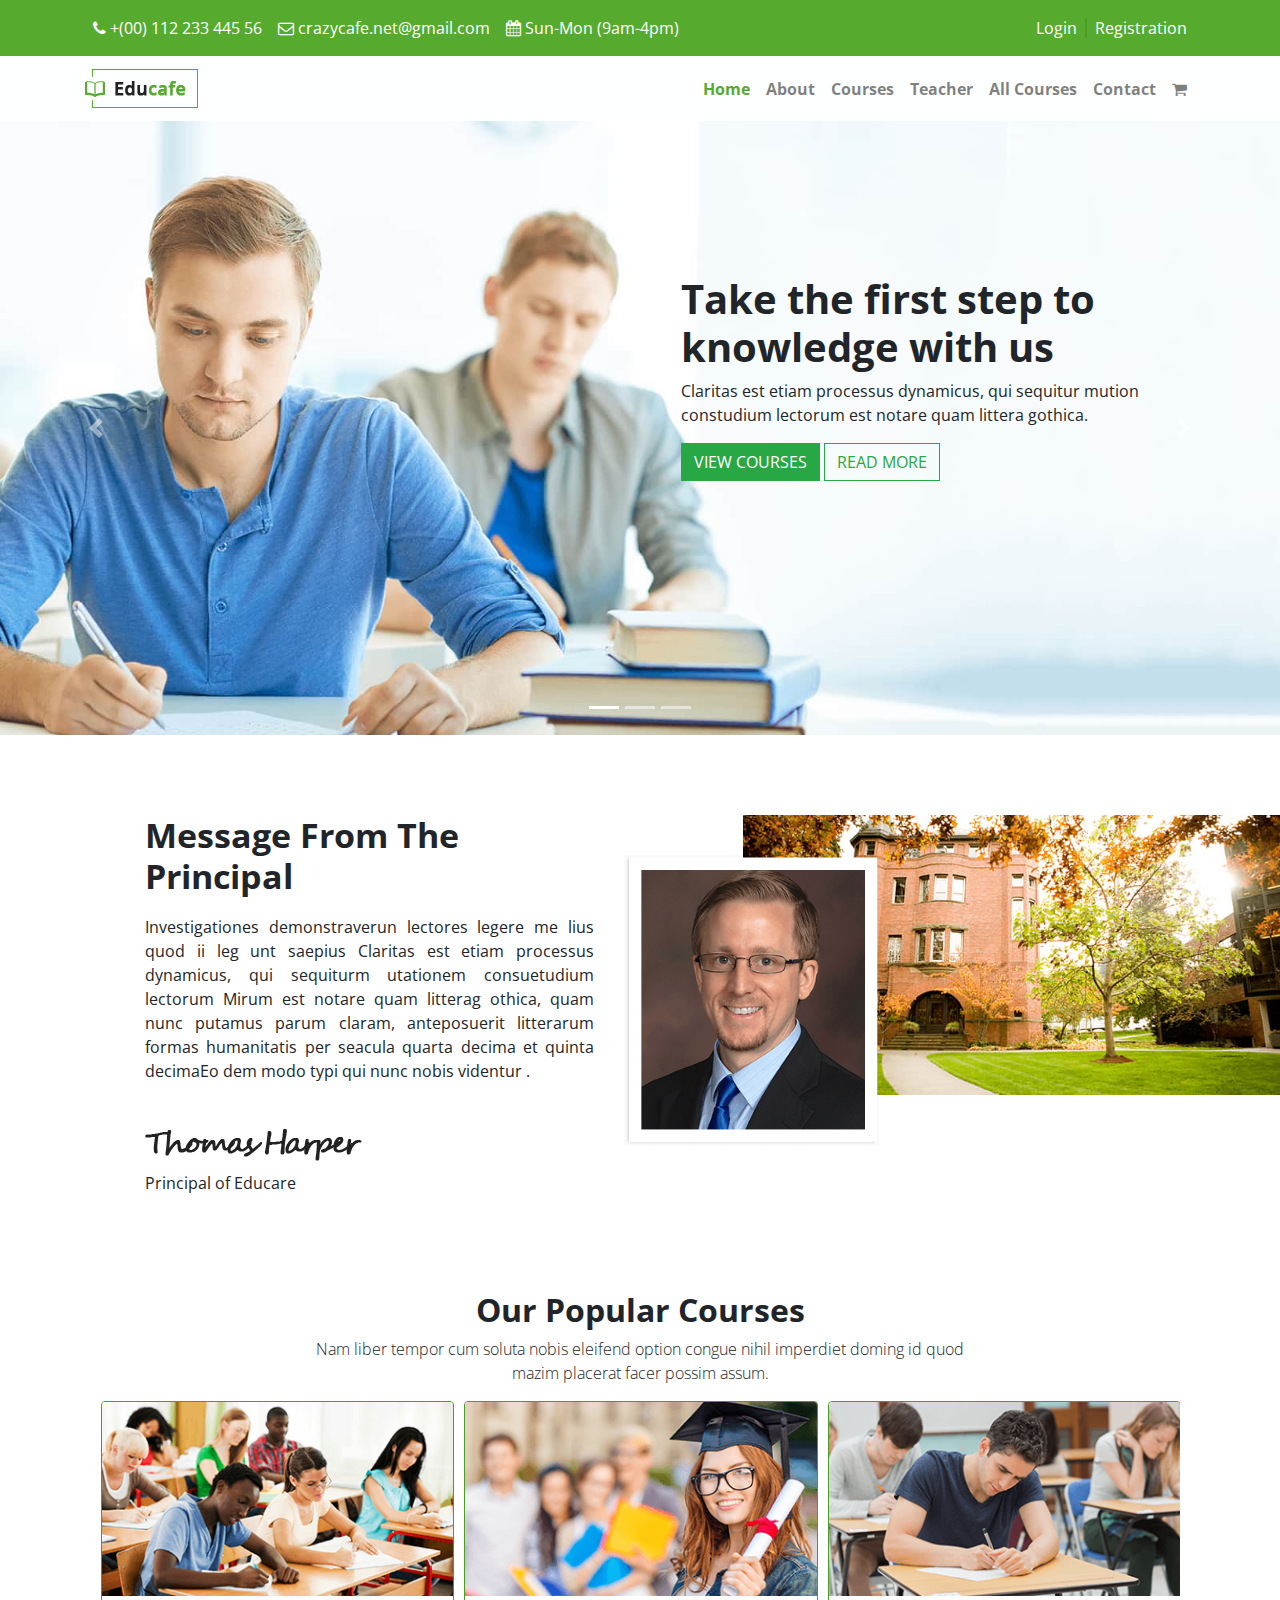
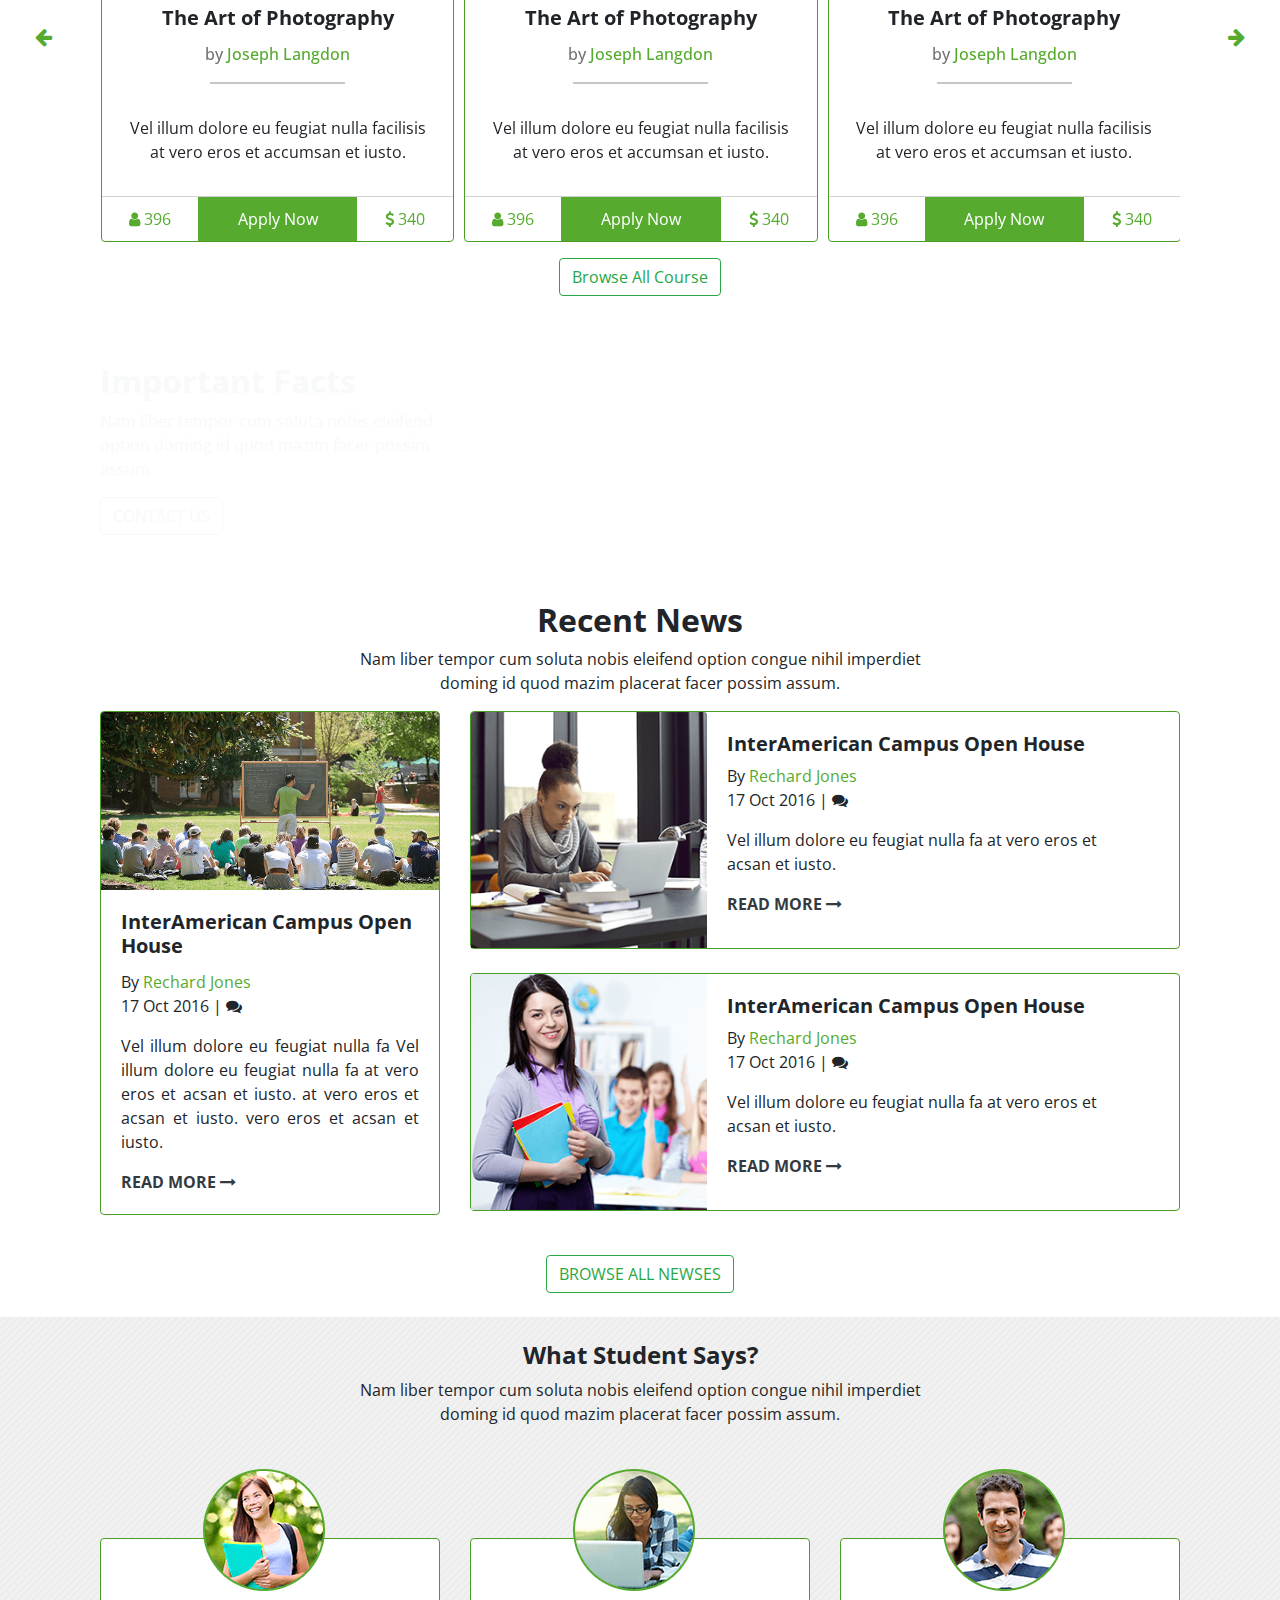
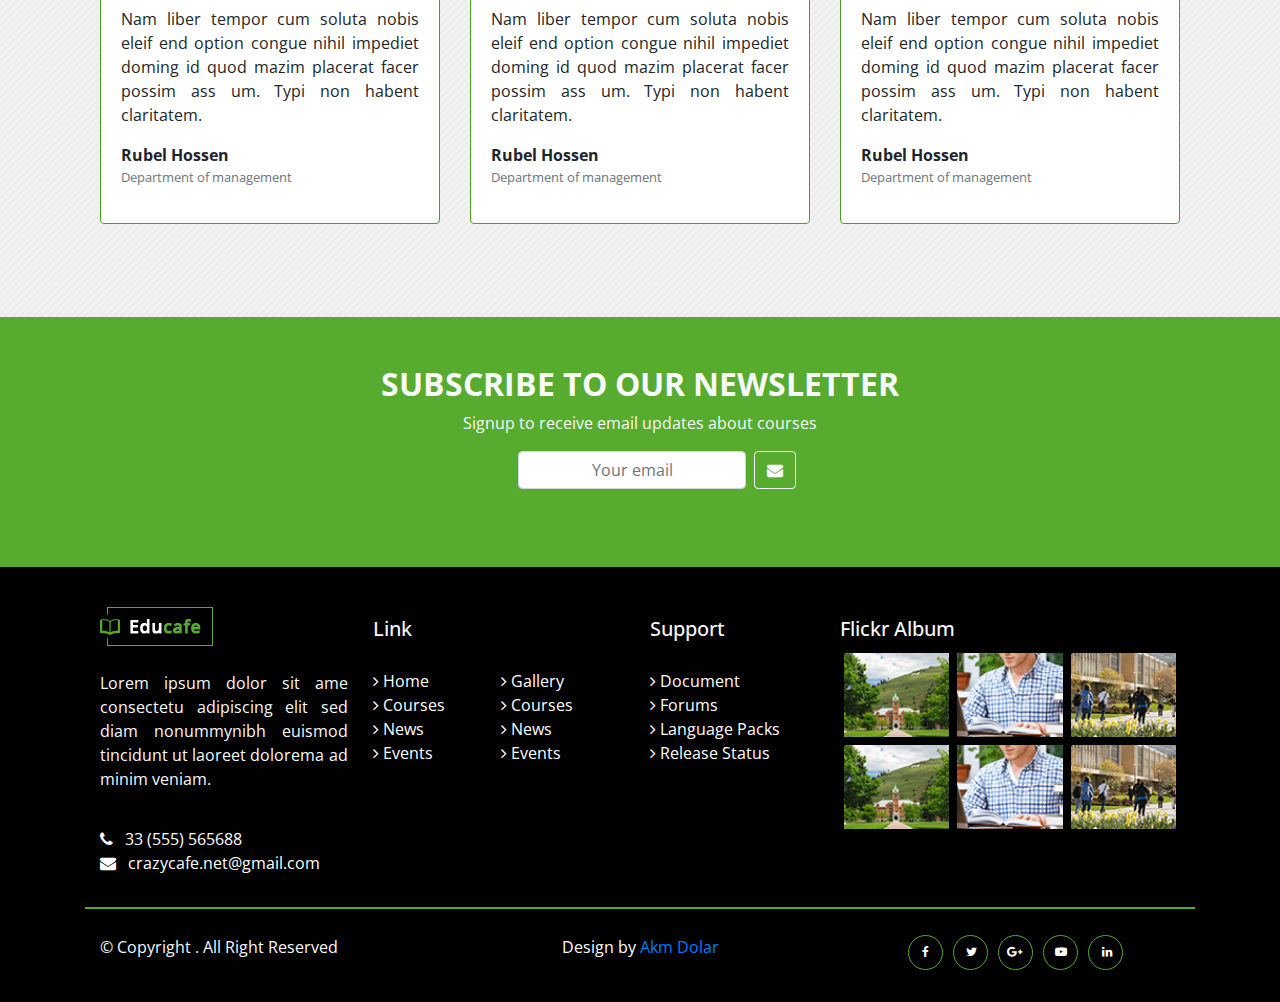
==== index.html @ a9aa327c "Educafe v1.0" ====
<!DOCTYPE html>
<html lang="en">

<head>
    <meta charset="UTF-8">
    <meta name="viewport" content="width=device-width, initial-scale=1.0">
    <meta http-equiv="X-UA-Compatible" content="ie=edge">
    <title>Educafe | Online Education</title>
    <link rel="stylesheet" href="assets/font/css/font-awesome.min.css">
    <link href="https://fonts.googleapis.com/css2?family=Open+Sans:wght@400;600;700&display=swap" rel="stylesheet">
    <link rel="shortcut icon" type="image/x-icon" href="favicon.ico">
    <link r9*el="stylesheet" href="assets/css/owl.theme.default.min.css">
    <link rel="stylesheet" href="assets/css/owl.carousel.min.css">
    <link rel="stylesheet" href="assets/css/bootstrap.min.css">
    <link rel="shortcut icon" type="image/x-icon" href="assets/img/logo.png">
    <link rel="stylesheet" href="assets/css/style.css">
</head>

<body>


    <!-- TOPBAR START FROM HERE -->
    <section class="top_bar">
        <nav class="navbar navbar-expand-lg navbar-light">
            <div class="container">
                <div class="collapse navbar-collapse" id="navbarText">
                    <ul class="navbar-nav mr-auto">
                        <li class="nav-item">
                            <a class="nav-link" href="#"><i class="fa fa-phone" aria-hidden="true"></i> +(00) 112 233 445 56</a>
                        </li>
                        <li class="nav-item">
                            <a class="nav-link" href="#"><i class="fa fa-envelope-o" aria-hidden="true"></i> crazycafe.net@gmail.com</a>
                        </li>
                        <li class="nav-item">
                            <a class="nav-link" href="#"><i class="fa fa-calendar" aria-hidden="true"></i> Sun-Mon (9am-4pm)</a>
                        </li>
                    </ul>
                    <div class="top_span">
                        <ul class="navbar-nav mr-auto">
                            <li class="nav-item">
                                <a class="nav-link" href="#">Login</a>
                            </li>
                            <span></span>
                            <li class="nav-item">
                                <a class="nav-link" href="#">Registration</a>
                            </li>
                        </ul>
                    </div>
                </div>
            </div>
        </nav>
    </section>


    <!-- NAVBAR START FROM HERE -->
    <section class="educafe_navbar sticky">
        <nav class="navbar navbar-expand-lg navbar-light">
            <div class="container">
                <a class="navbar-brand" href="index.html"><img src="assets/img/logo.png" alt="Educafe"></a>
                <button class="navbar-toggler" type="button" data-toggle="collapse" data-target="#navbarSupportedContent" aria-controls="navbarSupportedContent" aria-expanded="false" aria-label="Toggle navigation">
                    <span class="navbar-toggler-icon"></span>
                </button>

                <div class="collapse navbar-collapse font-weight-bold" id="navbarSupportedContent">
                    <ul class="navbar-nav ml-auto">
                        <li class="nav-item active custom_active">
                            <a class="nav-link custom_link" href="index.html">Home</a>
                        </li>
                        <li class="nav-item">
                            <a class="nav-link custom_link" href="about.html">About</a>
                        </li>
                        <li class="nav-item">
                            <a class="nav-link custom_link" href="course.html">Courses</a>
                        </li>
                        <li class="nav-item">
                            <a class="nav-link custom_link" href="teacher.html">Teacher</a>
                        </li>
                        <li class="nav-item">
                            <a class="nav-link custom_link" href="all-course.html">All Courses</a>
                        </li>
                        <li class="nav-item">
                            <a class="nav-link custom_link" href="contact.html">Contact</a>
                        </li>
                        <li class="nav-item">
                            <a class="nav-link custom_link" href="#"><i class="fa fa-shopping-cart" aria-hidden="true"></i></a>
                        </li>
                    </ul>
                </div>
            </div>
        </nav>
    </section>


    <!-- CAROUSEL START FROM HERE -->

    <section class="custom_slider">
        <div id="carouselExampleIndicators" class="carousel slide" data-ride="carousel">
            <ol class="carousel-indicators">
                <li data-target="#carouselExampleIndicators" data-slide-to="0" class="active"></li>
                <li data-target="#carouselExampleIndicators" data-slide-to="1"></li>
                <li data-target="#carouselExampleIndicators" data-slide-to="2"></li>
            </ol>
            <div class="carousel-inner">
                <div class="carousel-item first_carousel active">
                    <img class="d-block w-100" src="assets/img/slider/slider1.jpg" alt="First slide">
                    <div class="slider_content">
                        <h1>Take the first step to <br>
                            <span class="custom_center_text">knowledge</span> with us
                        </h1>
                        <p>Claritas est etiam processus dynamicus, qui sequitur mution <br>
                            constudium lectorum est notare quam littera gothica.</p>
                        <div class="button_grup">
                            <button class="btn btn-success">VIEW COURSES</button>
                            <button class="btn btn-outline-success">READ MORE</button>
                        </div>
                    </div>
                </div>
                <div class="carousel-item second_carousel">
                    <img class="d-block w-100" src="assets/img/slider/slider1.jpg" alt="Second slide">
                    <div class="slider_content">
                        <h1>Take the first step to <br>
                            <span class="custom_center_text">knowledge</span> with us
                        </h1>
                        <p>Claritas est etiam processus dynamicus, qui sequitur mution <br>
                            constudium lectorum est notare quam littera gothica.</p>
                        <div class="button_grup">
                            <button class="btn btn-success">VIEW COURSES</button>
                            <button class="btn btn-outline-success">READ MORE</button>
                        </div>
                    </div>
                </div>
                <div class="carousel-item third_carousel">
                    <img class="d-block w-100" src="assets/img/slider/slider1.jpg" alt="Third slide">
                    <div class="slider_content">
                        <h1>Take the first step to <br>
                            <span class="custom_center_text">knowledge</span> with us
                        </h1>
                        <p>Claritas est etiam processus dynamicus, qui sequitur mution <br>
                            constudium lectorum est notare quam littera gothica.</p>
                        <div class="button_grup">
                            <button class="btn btn-success">VIEW COURSES</button>
                            <button class="btn btn-outline-success">READ MORE</button>
                        </div>
                    </div>
                </div>
            </div>
            <a class="carousel-control-prev" href="#carouselExampleIndicators" role="button" data-slide="prev">
                <span class="carousel-control-prev-icon" aria-hidden="true"></span>
                <span class="sr-only">Previous</span>
            </a>
            <a class="carousel-control-next" href="#carouselExampleIndicators" role="button" data-slide="next">
                <span class="carousel-control-next-icon" aria-hidden="true"></span>
                <span class="sr-only">Next</span>
            </a>
        </div>
    </section>



    <!-- PRINCIPAL MESSAGE START FROM HERE -->
    <section class="educafe_about">
        <div class="row">
            <div class="col-xs-12 col-sm-12 col-md-5 col-lg-5 about_text">
                <h2>Message From The Principal</h2>
                <p class="text-justify">Investigationes demonstraverun lectores legere me lius quod ii leg
                    unt saepius Claritas est etiam processus dynamicus, qui sequiturm
                    utationem consuetudium lectorum Mirum est notare quam litterag
                    othica, quam nunc putamus parum claram, anteposuerit litterarum
                    formas humanitatis per seacula quarta decima et quinta decimaEo
                    dem modo typi qui nunc nobis videntur .</p>
                <img src="assets/img/signature.png" class="custom_p_image" alt="!">
                <p class="custom_p_text">Principal of Educare</p>
            </div>
            <div class="col-xs-12 col-sm-12 col-md-7 col-lg-7">
                <div class="position-relative">
                    <img src="assets/img/principle.png" id="p_image" class="img-fluid" alt="!">
                </div>
                <div class="position-absolute">
                    <img src="assets/img/acadimy.png" class="img-fluid" alt="!">
                </div>
            </div>
        </div>
    </section>



    <!-- COURSES START FROM HERE -->
    <section class="educafe_courses">
        <div class="container">
            <div class="row">
                <div class="col-12">
                    <div class="course_content text-center">
                        <h2>Our Popular Courses</h2>
                        <p class="text-lead custom_text_course"> Nam liber tempor cum soluta nobis eleifend option congue nihil imperdiet doming id quod <br> mazim placerat facer possim assum.</p>
                    </div>
                    <div class="course_slider">
                        <div class="owl-carousel owl-theme">
                            <div class="item">
                                <div class="card">
                                    <img class="card-img-top" src="assets/img/course/course1.png" alt="Course Type One">
                                    <div class="custom_body">
                                        <h5 class="card-title text-center">The Art of Photography</h5>
                                        <p class="card-text writter text-center">by <span>Joseph Langdon</span></p>
                                        <p class="border_btrn"></p>
                                        <p class="course_abt text-center pt-3 pb-3 p-2">
                                            Vel illum dolore eu feugiat nulla facilisis <br>
                                            at vero eros et accumsan et iusto.
                                        </p>
                                        <ul class="d-flex custum_list">
                                            <li class="text-center"><a href=""><i class="fa fa-user" aria-hidden="true"></i> 396</a></li>
                                            <li class="text-center"><a href="" class="mid_class">Apply Now</a></li>
                                            <li class="text-center custom_340"><a href=""><i class="fa fa-usd" aria-hidden="true"></i> 340</a></li>
                                        </ul>
                                    </div>
                                </div>

                            </div>
                            <div class="item">
                                <div class="card">
                                    <img class="card-img-top" src="assets/img/course/course2.png" alt="Course Type Two">
                                    <div class="custom_body">
                                        <h5 class="card-title text-center">The Art of Photography</h5>
                                        <p class="card-text writter text-center">by <span>Joseph Langdon</span></p>
                                        <p class="border_btrn"></p>
                                        <p class="course_abt text-center pt-3 pb-3 p-2">
                                            Vel illum dolore eu feugiat nulla facilisis <br>
                                            at vero eros et accumsan et iusto.
                                        </p>
                                        <ul class="d-flex custum_list">
                                            <li class="text-center"><a href=""><i class="fa fa-user" aria-hidden="true"></i> 396</a></li>
                                            <li class="text-center"><a href="" class="mid_class">Apply Now</a></li>
                                            <li class="text-center custom_340"><a href=""><i class="fa fa-usd" aria-hidden="true"></i> 340</a></li>
                                        </ul>
                                    </div>
                                </div>
                            </div>
                            <div class="item">
                                <div class="card">
                                    <img class="card-img-top" src="assets/img/course/course3.png" alt="Course Type Three">
                                    <div class="custom_body">
                                        <h5 class="card-title text-center">The Art of Photography</h5>
                                        <p class="card-text writter text-center">by <span>Joseph Langdon</span></p>
                                        <p class="border_btrn"></p>
                                        <p class="course_abt text-center pt-3 pb-3 p-2">
                                            Vel illum dolore eu feugiat nulla facilisis <br>
                                            at vero eros et accumsan et iusto.
                                        </p>
                                        <ul class="d-flex custum_list">
                                            <li class="text-center"><a href=""><i class="fa fa-user" aria-hidden="true"></i> 396</a></li>
                                            <li class="text-center"><a href="" class="mid_class">Apply Now</a></li>
                                            <li class="text-center custom_340"><a href=""><i class="fa fa-usd" aria-hidden="true"></i> 340</a></li>
                                        </ul>
                                    </div>
                                </div>
                            </div>
                            <div class="item">
                                <div class="card">
                                    <img class="card-img-top" src="assets/img/course/course1.png" alt="Course Type One">
                                    <div class="custom_body">
                                        <h5 class="card-title text-center">The Art of Photography</h5>
                                        <p class="card-text writter text-center">by <span>Joseph Langdon</span></p>
                                        <p class="border_btrn"></p>
                                        <p class="course_abt text-center pt-3 pb-3 p-2">
                                            Vel illum dolore eu feugiat nulla facilisis <br>
                                            at vero eros et accumsan et iusto.
                                        </p>
                                        <ul class="d-flex custum_list">
                                            <li class="text-center"><a href=""><i class="fa fa-user" aria-hidden="true"></i> 396</a></li>
                                            <li class="text-center"><a href="" class="mid_class">Apply Now</a></li>
                                            <li class="text-center custom_340"><a href=""><i class="fa fa-usd" aria-hidden="true"></i> 340</a></li>
                                        </ul>
                                    </div>
                                </div>
                            </div>
                        </div>
                    </div>
                    <div class="text-center mt-3 mb-3">
                        <a href="page-err.html" class="custom_margin btn btn-outline-success">Browse All Course</a>
                    </div>
                </div>
            </div>
        </div>
    </section>


    <!-- IMPORTANT FACTS START FROM HERE -->
    <section class="educafe_facts">
        <div class="custom_bg_facts">
            <div class="container">
                <div class="row d-flex align-items-center custom_height">
                    <div class="col-sm-12 col-md-4 col-md-4">
                        <h2 class="text-light font-weight-bold">Important Facts</h2>
                        <div>
                            <p class="text-light">
                                Nam liber tempor cum soluta nobis eleifend option doming id quod mazim facer possim assum.
                            </p>
                        </div>
                        <div class="custom_btn">
                            <button class="btn btn-outline-light">
                                CONTACT US
                            </button>
                        </div>
                    </div>
                    <div class="col-sm-12 col-md-2 col-lg-2 text-center">
                        <div class="counter-box colored"><span class="counter">300</span>
                            <p>Teachers</p>
                        </div>
                    </div>
                    <div class="col-sm-12 col-md-2 col-lg-2 text-center">
                        <div class="counter-box colored"><span class="counter">8978</span>
                            <p>Students</p>
                        </div>
                    </div>
                    <div class="col-sm-12 col-md-2 col-lg-2 text-center">
                        <div class="counter-box colored"><span class="counter">500</span>
                            <p>Award Wining</p>
                        </div>
                    </div>
                    <div class="col-sm-12 col-md-2 col-lg-2 text-center">
                        <div class="counter-box colored"><span class="counter">257</span>
                            <p>Course</p>
                        </div>
                    </div>
                </div>
            </div>
        </div>
    </section>



    <!-- NEWS START FROM HERE -->
    <section class="educafe_news">
        <div class="container">
            <div class="custom_news_header">
                <h2 class="text-center font-weight-bold mt-3">Recent News</h2>
                <div>
                    <p class="text-center"> Nam liber tempor cum soluta nobis eleifend option congue nihil imperdiet <br> doming id quod mazim placerat facer possim assum.</p>
                </div>
            </div>
            <div class="row">
                <div class="col-md-4">
                    <div class="card mb-4">
                        <img class="card-img-top img-fluid" src="assets/img/recent-news.png" alt="Card image cap">
                        <div class="card-body">
                            <div>
                                <h5 class="card-title font-weight-bold">InterAmerican Campus Open House</h5>
                            </div>
                            <div>
                                <p class="card-text">By <span class="news_text">Rechard Jones</span></p>
                            </div>
                            <div>
                                <p>17 Oct 2016 | <i class="fa fa-comments" aria-hidden="true"></i></p>
                            </div>
                            <div>
                                <p class="text-justify ">Vel illum dolore eu feugiat nulla fa Vel illum dolore eu feugiat nulla fa
                                    at vero eros et acsan et iusto. at vero eros et acsan et iusto. vero eros et acsan et iusto.</p>
                            </div>
                            <div><a href="" class="text-dark"> <b>READ MORE</b> <i class="fa fa-long-arrow-right" aria-hidden="true"></i></a></div>
                        </div>
                    </div>
                </div>
                <!-- Card Number 1 -->
                <div class="col-md-8">
                    <div class="card">
                        <div class="row no-gutters">
                            <div class="col-md-4">
                                <img src="assets/img/recent2.png" class="card-img-top img-fluid" alt="">
                            </div>
                            <div class="col-md-8">
                                <div class="card-body">
                                    <div class="card-title">
                                        <h5 class="font-weight-bold">InterAmerican Campus Open House</h5>
                                        <div class="card-text">
                                            <div>
                                                <p class="card-text">By <span class="news_text">Rechard Jones</span></p>
                                            </div>
                                            <div>
                                                <p>17 Oct 2016 | <i class="fa fa-comments" aria-hidden="true"></i></p>
                                            </div>
                                            <div>
                                                <p class="text-lead ">Vel illum dolore eu feugiat nulla fa at vero eros et <br> acsan et iusto.</p>
                                            </div>
                                            <div>
                                                <a href="" class="text-dark"> <b>READ MORE</b> <i class="fa fa-long-arrow-right" aria-hidden="true"></i></a>
                                            </div>
                                        </div>
                                    </div>
                                </div>
                            </div>
                        </div>
                    </div>
                    <!-- Card Number 2 -->
                    <div class="card mt-4">
                        <div class="row no-gutters">
                            <div class="col-md-4">
                                <img src="assets/img/recent3.png" class="img-fluid card-img-top" alt="">
                            </div>
                            <div class="col-md-8">
                                <div class="card-body">
                                    <div class="card-title">
                                        <h5 class="font-weight-bold">InterAmerican Campus Open House</h5>
                                        <div class="card-text">
                                            <div>
                                                <p class="card-text">By <span class="news_text">Rechard Jones</span></p>
                                            </div>
                                            <div>
                                                <p>17 Oct 2016 | <i class="fa fa-comments" aria-hidden="true"></i></p>
                                            </div>
                                            <div>
                                                <p class="text-lead ">Vel illum dolore eu feugiat nulla fa at vero eros et <br> acsan et iusto.</p>
                                            </div>
                                            <div>
                                                <a href="" class="text-dark"> <b>READ MORE</b> <i class="fa fa-long-arrow-right" aria-hidden="true"></i></a>
                                            </div>
                                        </div>
                                    </div>
                                </div>
                            </div>
                        </div>

                    </div>
                </div>
            </div>
            <div class="text-center mt-3 mb-3">
                <button class="btn btn-outline-success custom_margin">
                    BROWSE ALL NEWSES
                </button>
            </div>
        </div>
    </section>


    <!-- STUDENT REVIEW START FROM HERE -->
    <section class="educafe_stu_view">
        <div class="container">
            <div class="custom_news_header mt-4">
                <div class="py-4 mb-5">
                    <h4 class="font-weight-bold text-center">What Student Says?</h4>
                    <p class="text-justify text-center">Nam liber tempor cum soluta nobis eleifend option congue nihil imperdiet <br>
                        doming id quod mazim placerat facer possim assum.</p>
                </div>
            </div>
            <div class="row pt-4">
                <div class="col-md-4 pb-5">
                    <img src="assets/img/lacturer3.png" class="position_absolute" alt="lacturer3">
                    <div class="card mb-5">
                        <div class="card-body position_relative">
                            <div class="card-text text-justify pt-5">
                                Nam liber tempor cum soluta nobis eleif
                                end option congue nihil impediet doming
                                id quod mazim placerat facer possim ass
                                um. Typi non habent claritatem.
                            </div>
                            <div class="card-text mt-3">
                                <p class="font-weight-bold">Rubel Hossen</p>
                                <p class="text-muted custom_text_mute">Department of management</p>
                            </div>
                        </div>
                    </div>
                </div>
                <div class="col-md-4 pb-5">
                    <img src="assets/img/lacturer2.png" alt="lacturer2" class="position_absolute">
                    <div class="card mb-5">
                        <div class="card-body position_relative">
                            <div class="card-text text-justify pt-5">
                                Nam liber tempor cum soluta nobis eleif
                                end option congue nihil impediet doming
                                id quod mazim placerat facer possim ass
                                um. Typi non habent claritatem.
                            </div>
                            <div class="card-text mt-3">
                                <p class="font-weight-bold">Rubel Hossen</p>
                                <p class="text-muted custom_text_mute">Department of management</p>
                            </div>
                        </div>
                    </div>
                </div>
                <div class="col-md-4">
                    <img src="assets/img/lacturer1.png" alt="Lecture1" class="position_absolute">
                    <div class="card mb-5">
                        <div class="card-body position_relative">
                            <div class="card-text text-justify pt-5">
                                Nam liber tempor cum soluta nobis eleif
                                end option congue nihil impediet doming
                                id quod mazim placerat facer possim ass
                                um. Typi non habent claritatem.
                            </div>
                            <div class="card-text mt-3">
                                <p class="font-weight-bold">Rubel Hossen</p>
                                <p class="text-muted custom_text_mute">Department of management</p>
                            </div>
                        </div>
                    </div>
                </div>
            </div>
        </div>
    </section>

    <!-- NEWSLATER START FROM HERE -->
    <section class="custom_newslater pt-5">
        <div class="container">
            <div class="newsletter-heading">
                <h2 class="text-center text-light font-weight-bold custom_news_text">
                    SUBSCRIBE TO OUR NEWSLETTER
                </h2>
                <p class="text-center text-light"> Signup to receive email updates about courses</p>
            </div>
            <div class="row">
                <div class="col-md-4"></div>
                <div class="col-md-5 text-center">
                    <div class="input-group">
                        <form action="" class="custom_news_form form-inline ml-5">
                            <input class="form-control text-center text-muted" type="email" name="" id="" placeholder="Your email">
                        </form>
                        <button type="button" value="submit" class="custom_news_btn btn btn-outline-light ml-2"><i class="fa fa-envelope fa-1.5x" aria-hidden="true"></i></button>
                    </div>

                </div>
                <div class="col-md-3"></div>
            </div>
        </div>
    </section>
    <!-- FOOTER START FROM HERE -->
    <section class="educafe_footer">
        <div class="container">
            <div class="row custom_padding_footer pb-3">
                <div class="col-xs-12 col-sm-12 col-md-3 col-lg-3">
                    <img src="assets/img/logo-bf.png" alt="footer-logo">
                    <p class="footer_text text-light text-justify">
                        Lorem ipsum dolor sit ame consectetu
                        adipiscing elit sed diam nonummynibh
                        euismod tincidunt ut laoreet dolorema
                        ad minim veniam.
                    </p>
                    <ul class="list list custom_link_text">
                        <li><a href="#" class="text-white"><i class="fa fa-phone" aria-hidden="true"></i> &nbsp;&nbsp;33 (555) 565688</a></li>
                        <li><a href="#" class="text-white"><i class="fa fa-envelope" aria-hidden="true"></i> &nbsp;&nbsp;crazycafe.net@gmail.com</a></li>
                    </ul>
                </div>
                <div class="col-xs-12 col-sm-12 col-md-3 col-lg-3 custom_padding_l">
                    <h5 class="text-light">Link</h5>
                    <div class="row">
                        <div class="col-6">
                            <ul class="list custom_link_text">
                                <li><a href="#" class="text-white"><i class="fa fa-angle-right first_color" aria-hidden="true"></i> Home</a></li>
                                <li><a href="#" class="text-white"> <i class="fa fa-angle-right first_color" aria-hidden="true"></i> Courses</a></li>
                                <li><a href="#" class="text-white"> <i class="fa fa-angle-right first_color" aria-hidden="true"></i> News</a></li>
                                <li><a href="#" class="text-white"> <i class="fa fa-angle-right first_color" aria-hidden="true"></i> Events</a></li>
                            </ul>
                        </div>
                        <div class="col-6">
                            <ul class="list list custom_link_text">
                                <li><a href="#" class="text-white"><i class="fa fa-angle-right first_color" aria-hidden="true"></i> Gallery</a></li>
                                <li><a href="#" class="text-white"> <i class="fa fa-angle-right first_color" aria-hidden="true"></i> Courses</a></li>
                                <li><a href="#" class="text-white"> <i class="fa fa-angle-right first_color" aria-hidden="true"></i> News</a></li>
                                <li><a href="#" class="text-white"> <i class="fa fa-angle-right first_color" aria-hidden="true"></i> Events</a></li>
                            </ul>
                        </div>
                    </div>
                </div>
                <div class="col-xs-12 col-sm-12 col-md-3 col-lg-2 custom_padding_l">
                    <h5 class="text-light">Support</h5>
                    <ul class="list list custom_link_text">
                        <li><a href="#" class="text-white"><i class="fa fa-angle-right first_color" aria-hidden="true"></i> Document</a></li>
                        <li><a href="#" class="text-white"> <i class="fa fa-angle-right first_color" aria-hidden="true"></i> Forums</a></li>
                        <li><a href="#" class="text-white"> <i class="fa fa-angle-right first_color" aria-hidden="true"></i> Language Packs</a></li>
                        <li><a href="#" class="text-white"> <i class="fa fa-angle-right first_color" aria-hidden="true"></i> Release Status</a></li>
                    </ul>
                </div>
                <div class="col-xs-12 col-sm-12 col-md-3 col-lg-4 custom_padding_t">
                    <h5 class="text-light">Flickr Album</h5>
                    <div class="row">
                        <div class="col-4 p-1">
                            <img src="assets/img/albump1.png" style="width:100%" onclick="openModal();currentSlide(1)" class="img-fluid hover-shadow cursor">
                        </div>
                        <div class="col-4 p-1">
                            <img src="assets/img/albump2.png" style="width:100%" onclick="openModal();currentSlide(2)" class="img-fluid hover-shadow cursor">
                        </div>
                        <div class="col-4 p-1">
                            <img src="assets/img/albump3.png" style="width:100%" onclick="openModal();currentSlide(3)" class="img-fluid hover-shadow cursor">
                        </div>
                    </div>
                    <div class="row">
                        <div class="col-4 p-1">
                            <img src="assets/img/albump1.png" style="width:100%" onclick="openModal();currentSlide(1)" class="img-fluid hover-shadow cursor">
                        </div>
                        <div class="col-4 p-1">
                            <img src="assets/img/albump2.png" style="width:100%" onclick="openModal();currentSlide(2)" class="img-fluid hover-shadow cursor">
                        </div>
                        <div class="col-4 p-1">
                            <img src="assets/img/albump3.png" style="width:100%" onclick="openModal();currentSlide(3)" class="img-fluid hover-shadow cursor">
                        </div>
                    </div>
                </div>
            </div>
            <div class="footer_bottom">
                <div class="row">
                    <div class="col-xs-12 col-sm-12 col-md-4 col-lg-4 text-light pt-3 pb-3 copy">
                        &copy; Copyright <span id="date"></span>. All Right Reserved
                    </div>
                    <div class="col-xs-12 col-sm-12 col-md-4 col-lg-4 text-center text-white pt-3 pb-3">
                        Design by <a href="http://facebook.com/akmdolarr">Akm Dolar</a>
                    </div>
                    <div class="col-xs-12 col-sm-12 col-md-4 col-lg-4 pt-3 pb-3">
                        <ul class="list d-flex justify-content-center custom_list">
                            <li class="c_p"><a href="#" class="custom_text_color">
                                    <i class="fa fa-facebook" aria-hidden="true"></i>
                                </a></li>
                            <li><a href="#" class="custom_text_color">
                                    <i class="fa fa-twitter" aria-hidden="true"></i>
                                </a></li>
                            <li><a href="#" class="custom_text_color">
                                    <i class="fa fa-google-plus" aria-hidden="true"></i>
                                </a></li>
                            <li><a href="#" class="custom_text_color">
                                    <i class="fa fa-youtube-play" aria-hidden="true"></i>
                                </a></li>
                            <li><a href="#" class="custom_text_color">
                                    <i class="fa fa-linkedin" aria-hidden="true"></i>
                                </a></li>
                        </ul>
                    </div>
                </div>
            </div>
        </div>
    </section>



    <script src="assets/js/popper.min.js"></script>
    <script src="assets/js/jquery.min.js"></script>
    <script src="assets/js/owl.carousel.min.js"></script>
    <script src="assets/js/main.js"></script>
    <script src="assets/js/bootstrap.min.js"></script>
</body></html>
---- assets/css/style.css ----
/* Design and develop by AKM DOLLAR */
/* This site has been creat for testing purpose */
* {
    margin: 0;
    padding: 0;
    outline: 0;
    box-sizing: border-box;
}

body {
    font-family: 'Open Sans', sans-serif;
    position: relative;
}

.row {
    margin-left: 0px !important;
    margin-right: 0px !important;
}

.card {
    border: 1.5px solid #4a9e23;
}
/***********TOPBAR START FROM HERE***********/
.top_bar {
    background: #56ab2f;
}

#navbarText ul li a {
    color: #fff;
}

.top_span span {
    border-right: 2px solid #4a9e23;
    height: 20px;
    margin-top: 10px;
}

@media only screen and (max-width: 600px) {
    .top_bar {
        display: none;
    }
}

/***********NAVBAR START FROM HERE***********/
.educafe_navbar {
    background: rgba(254, 255, 255, 1);
}

.nav-link {
    font-family: 'Open Sans', sans-serif;
}

.custom_active .custom_link {
    color: #56ab2f !important;
}

.custom_link:focus {
    color: #56ab2f !important;
}

.custom_link:hover {
    color: #56ab2f !important;
    overflow: visible;
}

.sticky {
    position: -webkit-sticky;
    position: sticky;
    top: 0;
    z-index: 1111;
}

/***********SLIDER START FROM HERE***********/
.carousel-item {
    position: relative;
}

.slider_content {
    position: absolute;
    top: 25%;
    right: 11%;
}

.slider_content h1 {
    font-weight: bold;
}

.button_grup .btn {
    border-radius: 0px !important;
}

@media only screen and (max-width: 600px) {
    .first_carousel h1 {
        position: relative;
        font-size: 20px;
        text-align: center;
        color: #000;
    }

    .first_carousel p {
        position: relative;
        font-size: 10px;
        text-align: center;
        color: #525252;
    }

    .slider_content {
        position: absolute;
        top: 10%;
        right: 10% !important;
    }

    .slider_content h1 {
        font-weight: bold;
    }

    .button_grup .btn {
        border-radius: 0px !important;
        font-size: 8px;
        text-align: center;
        margin-left: 40px;
        margin-top: -10px !important;
    }

    /******2nd carousel Strat******/
    .second_carousel h1 {
        position: relative;
        font-size: 25px;
        text-align: center;
        color: #000;
    }

    .second_carousel p {
        position: relative;
        font-size: 10px;
        text-align: center;
        color: #000;
    }

    .slider_content {
        position: absolute;
        top: 10%;
        right: 15%;
    }

    .slider_content h1 {
        font-weight: bold;
    }

    .button_grup .btn {
        border-radius: 0px !important;
        font-size: 8px;
        text-align: center;
        margin-left: 40px;
    }

    /******3rd carousel Strat******/
    .third_carousel h1 {
        position: relative;
        font-size: 25px;
        text-align: center;
        color: #000;
    }

    .third_carousel p {
        position: relative;
        font-size: 10px;
        text-align: center;
        color: #000;
    }

    .slider_content {
        position: absolute;
        top: 10%;
        right: 15%;
    }

    .slider_content h1 {
        font-weight: bold;
    }

    .button_grup .btn {
        border-radius: 0px !important;
        font-size: 8px;
        text-align: center;
        margin-left: 40px;
    }
}

/***********PRINCIPAL MESSAGE START FROM HERE***********/
.educafe_about {
    margin-top: 80px;
    margin-left: 130px;
}

.container_none {
    margin-left: 130px;
}

.position-relative {
    top: 10%;
    left: 0;
    z-index: 111;
}

.position-absolute {
    top: 0px;
    left: 20%;
}

.about_text h2 {
    font-weight: bold;
    font-size: 34px;
}

.about_text p {
    padding-top: 10px;
}

.custom_p_image {
    padding-top: 30px !important;
}

#p_image {
    max-width: 255px !important;
}

@media only screen and (max-width: 600px) {
    .educafe_about {
        margin: auto;
        margin-top: 30px;
    }

    .about_text h2 {
        text-align: center;
        font-size: 25px;
    }

    .custom_p_image {
        margin-left: 80px;
        margin-top: -20px;
    }

    .custom_p_text {
        text-align: center;
    }

    .position-absolute {
        left: 20%;
        margin-right: 20px;
    }
}

/***********COURSES START FROM HERE***********/
.educafe_courses {
    margin-top: 80px;
}

.course_content h2 {
    font-weight: bold;
}

.course_content p {
    font-weight: 300;
}

.custom_body {
    padding: 0;
    border-top: transparent !important;
    padding-top: 10px;
}

ul.custum_list {
    list-style: none;
    padding: 0;
    margin: 0;
}

ul.custum_list li {
    padding-left: 20px;
    padding-right: 20px;
    padding-top: 10px;
    padding-bottom: 10px;
    border-top: 1px solid #d2d2d2;
    border-collapse: collapse;
    width: 120px;
}

ul.custum_list li:nth-child(2) {
    width: 210px;
    background-color: #56ab2f;
}

ul.custum_list li a {
    color: #56ab2f;
    text-decoration: none;
}

.mid_class {
    color: #fff !important;
}

.custom_body h5 {
    font-weight: bold;
}

.writter {
    font-weight: 500;
    color: #747474;
}

.writter span {
    font-weight: 500;
    color: #56ab2f;
}

.border_btrn {
    width: 135px;
    border-bottom: 2px solid #c7c7c7;
    margin-left: 108px;
}

.owl-carousel .owl-nav button.owl-prev {
    background: 0 0;
    color: #56ab2f;
    border: none;
    padding: 0px !important;
    font: inherit;
    position: absolute;
    left: -6%;
    font-size: 20px;
    top: 50%;
}

.owl-carousel .owl-nav button.owl-next {
    background: 0 0;
    color: #56ab2f;
    border: none;
    padding: 0 !important;
    font: inherit;
    position: absolute;
    right: -6%;
    font-size: 20px;
    top: 50%;
}

.owl-carousel .owl-nav button.owl-next:hover {
    background: transparent !important;
    color: #ff9600 !mportant;
    border: none !important;
    padding: 0 !important;
}

.owl-carousel .owl-nav button.owl-next:focus {
    background: transparent !important;
    color: #56ab2f !important;
    border: 0px !important;
    padding: 0 !important;
}

.owl-carousel .owl-nav button.owl-next:active {
    background: transparent !important;
    color: #56ab2f !important;
    border: 0px !important;
    padding: 0 !important;
}

.owl-carousel .owl-nav button.owl-prev:hover {
    background: transparent !important;
    color: #ff9600 !important;
    border: none !important;
    padding: 0 !important;
}

.owl-carousel .owl-nav button.owl-prev:focus {
    background: transparent !important;
    color: #56ab2f !important;
    border: 0px !important;
    padding: 0 !important;
}

.owl-carousel .owl-nav button.owl-prev:active {
    background: transparent !important;
    color: #56ab2f !important;
    border: 0px !important;
    padding: 0 !important;
}

@media only screen and (max-width: 600px) {
    .custom_text_course {
        text-align: center;
    }

    .border_btrn {
        width: 135px;
        border-bottom: 2px solid #c7c7c7;
        margin-left: 81px !important;
    }

    ul.custum_list li:nth-child(2) {
        width: 210px;
        background-color: #56ab2f;
        padding-top: 22px;
    }

    .custom_340 {
        padding-top: 22px !important;
    }

}

/***********IMPORTANT FACT START FROM HERE***********/
.custom_bg_facts {
    width: 100%;
    background-image: url(../img/facts-bg.jpg);
    background-attachment: fixed;
}

.custom_height {
    padding-top: 50px;
    padding-bottom: 50px;
}

.counter {
    animation-duration: 1s;
    animation-delay: 0s;
}

.counter {
    display: block;
    font-size: 32px;
    font-weight: 700;
    color: #666;
    line-height: 28px
}

.counter-box.colored p,
.counter-box.colored i,
.counter-box.colored .counter {
    color: #fff
}

@media only screen and (max-width: 600px) {
    .text-light {
        text-align: center;
    }

    .custom_btn {
        text-align: center;
        margin-bottom: 15px;
    }
}

/***********RECENT NEWS START FROM HERE***********/
.news_text {
    color: #56ab2f;
}

/***********STUDENT REVIEW START FROM HERE***********/
.educafe_stu_view {
    background-image: url(../img/stu-bg.jpg);
    background-size: cover;
    height: 600px;
}

.custom_text_mute {
    margin-top: -15px;
    font-size: 13px;
}

.position_relative {
    position: relative;
}

.position_absolute {
    position: absolute;
    top: -18%;
    z-index: 111;
    left: 32%;
}

@media only screen and (max-width: 600px) {
    .educafe_stu_view {
        background-image: url(../img/stu-bg.jpg);
        background-size: cover;
        height: 1350px;
    }
}

/***********NEWSLATER START FROM HERE***********/
.custom_newslater {
    background-image: url(../img/news-bg.jpg);
    background-size: cover;
    height: 250px;
}

@media only screen and (max-width: 600px) {
    .custom_news_text {
        font-size: 30px;
    }

    /*
    .custom_newslater{
        margin-top: 1px !important;
    }
*/
    .custom_news_btn {
        margin: 0 auto !important;
        margin-left: -10px !important;
    }

    .custom_news_form {
        margin: 0 auto !important;
    }

    .custom_newslater {
        background-image: url(../img/news-bg.jpg);
        background-size: cover;
        height: 280px;
    }
}

/***********FOOTER START FROM HERE***********/

.educafe_footer {
    background-color: #000;
}

.custom_padding_footer {
    padding-top: 40px;
}

.custom_padding_l {
    padding: 10px;
    padding-left: 10px;
}

.custom_link_text li a {
    text-decoration: none;
}

.custom_link_text li i a:hover {
    color: #56ab2f !important;
}


.custom_padding_t {
    padding-top: 10px;
}

.list {
    list-style: none;
    padding-top: 20px;
}

.footer_text {
    padding-top: 25px;
}

.footer .list li {
    color: white;
    padding-left: 0px;
    padding-top: 3px;
    padding-bottom: 3px;
}

.col-6 {
    padding-left: 0px !important;
}

.footer_bottom {
    padding: 0;
    margin: 0;
    border-top: 2px solid #56ab2f;
    padding-top: 10px;
}

.custom_list {
    padding-top: 0px !important;
    text-align: right !important;
}

.custom_list li {
    height: 35px !important;
    width: 35px !important;
    background-color: transparent;
    border: 1px solid #56ab2f;
    margin-left: 10px;
    border-radius: 50%;
}

.custom_list li a {
    text-align: center;
    padding-right: 0px;
    font-size: 12px;
    color: white;
}

.custom_list li a i {
    margin-top: 10px;
    margin-left: 5px;
}

.c_p {
    padding-right: 3px;
}

.custom_list li a:first-child {

    padding-right: 10px;
}

.custom_list li a:hover {
    color: #56ab2f;
}

@media only screen and (max-width: 600px) {
    .footer_img_dec {
        margin-right: 25px !important;
        margin-left: -15px;
    }
}

/*************** COURSE DETAILS START FROM HERE***************/
/**********COURSE BG STRAT FROM HERE*/
.educafe_course {
    background: url(../img/about-bg.png);
    background-size: cover;
    height: 180px;
}

.custom_header_course ul li a {
    text-decoration: none;
}

@media only screen and (max-width: 600px) {
    .educafe_course {
        background: url(../img/about-bg.png);
        background-size: cover;
        height: 150px;
    }
}

/********************************************************/
.course_details span {
    border-top: 3px solid #56ab2f;
}

/********************2 Part*******************************/
.custom_header {
    background: #56ab2f;
    height: 40px;
}

.custom_font {
    font-size: 16px;
}

.custom-table {
    font-size: 15px;
}

.custom_btn_btn {
    border: 1.5px solid #56ab2f;
}

@media only screen and (max-width: 600px) {
    .custom_course_computer {
        margin-bottom: 15px !important;
    }
}

/***********ABOUT COURSE START FROM HERE*************/
@media only screen and (max-width: 600px) {
    .f_checkbox {
        display: block !important;
    }
}

/*************ABOUT INSTRUCTOR START FROM HERE*************/
.custom_text p {
    margin-bottom: 0;
    margin-top: 0;
}

.custom_font {
    font-size: 25px;
}

@media only screen and (max-width: 600px) {
    .custom_display1 {
        margin-top: 15px !important;
    }

    .custom_display2 {
        display: none;
    }

    .custom_display3 {
        display: none;
    }

    .custom_display4 {
        display: none;
    }
}


/******************TEACHER IMAGE START FROM HERE*******************/
.social_rd_border {
    border: 1px solid #000;
    height: 35px;
    width: 35px;
    border-radius: 50%;
}

.pagination li a {
    color: #56ab2f;
}

/*******************************************************/
/*******************************************************/
/*******************************************************/
/*****************GET IN TOUCH START FROM HERE******************/
.contact_details ul li {
    list-style-type: none;
}

.social_rd_borders {
    background: #56ab2f;
    border: 1px solid #56ab2f;
    height: 30px;
    width: 30px;
    border-radius: 50%;
}

/***************PRINCIPAL SLIDER START FROM HERE*************/
.custom_border_css {
    border-bottom: 1px solid #56ab2f;
}

/***************PRINCIPAL SLIDER START FROM HERE*****************/
@media only screen and (max-width: 600px) {
    .custom_err {
        align-content: center;
        margin-left: 20px !important;
    }
}

/********************************************/
/********************************************/
/********************************************/
/********************************************/
/********************************************/
/********************************************/
/********************************************/
.hovereffect {
    width: 100%;
    height: 100%;
    float: left;
    overflow: hidden;
    position: relative;
    text-align: center;
    cursor: default;
}

.hovereffect .overlay {
    width: 100%;
    height: 100%;
    position: absolute;
    overflow: hidden;
    top: 0;
    left: 0;
}

.hovereffect img {
    display: block;
    position: relative;
}

.hovereffect h2 {
    text-transform: uppercase;
    color: #fff;
    text-align: center;
    font-size: 17px;
    padding: 10px;
}

.hovereffect:hover h2 {
    opacity: 0;
    filter: alpha(opacity=0);
    -webkit-transform: translate3d(-50%, -50%, 0) scale3d(0.8, 0.8, 1);
    transform: translate3d(-50%, -50%, 0) scale3d(0.8, 0.8, 1);
}

.hovereffect a.info {
    display: inline-block;
    text-decoration: none;
    padding: 7px 14px;
    text-transform: uppercase;
    color: #fff;
    border: 1px solid #fff;
    margin: 50px 0 0 0;
    background-color: transparent;
}

.hovereffect a.info:hover {
    box-shadow: 0 0 5px #fff;
}

.hovereffect hr {
    width: 40%;
    opacity: 0;
    filter: alpha(opacity=0);
    border: 1px solid #FFF;
}

.hovereffect hr:nth-child(3) {
    -webkit-transform: translate3d(-50%, -50%, 0) rotate3d(0, 0, 1, 90deg) scale3d(0, 0, 1);
    transform: translate3d(-50%, -50%, 0) rotate3d(0, 0, 1, 90deg) scale3d(0, 0, 1);
}

.hovereffect hr:nth-child(4) {
    -webkit-transform: translate3d(-50%, -50%, 0) rotate3d(0, 0, 1, 180deg) scale3d(0, 0, 1);
    transform: translate3d(-50%, -50%, 0) rotate3d(0, 0, 1, 180deg) scale3d(0, 0, 1);
}

.hovereffect h2,
.hovereffect hr {
    position: absolute;
    top: 50%;
    left: 50%;
    -webkit-transition: opacity 0.35s, -webkit-transform 0.35s;
    transition: opacity 0.35s, transform 0.35s;
    -webkit-transform: translate3d(-50%, -50%, 0);
    transform: translate3d(-50%, -50%, 0);
    -webkit-transform-origin: 50%;
    -ms-transform-origin: 50%;
    transform-origin: 50%;
    background-color: transparent;
    margin: 0px;
}

.set1,
.set2 {
    left: 50%;
    position: absolute;
    -webkit-transition: opacity 0.35s, -webkit-transform 0.35s;
    transition: opacity 0.35s, transform 0.35s;
    -webkit-transform: translate3d(-50%, -50%, 0);
    transform: translate3d(-50%, -50%, 0);
    -webkit-transform-origin: 50%;
    -ms-transform-origin: 50%;
    transform-origin: 50%;
    background-color: transparent;
    margin: 0px;
    padding: 0px;
}

.set1 {
    top: 40%;
}

.set2 {
    top: 60%;
}

.hovereffect p {
    width: 30%;
    text-transform: none;
    font-size: 15px;
    line-height: 2;
}

.hovereffect p a {
    color: #fff;
}

.hovereffect p a:hover,
.hovereffect p a:focus {
    opacity: 0.6;
    filter: alpha(opacity=60);
}

.hovereffect a i {
    opacity: 0;
    filter: alpha(opacity=0);
    -webkit-transition: opacity 0.35s, -webkit-transform 0.35s;
    transition: opacity 0.35s, transform 0.35s;
    padding: 10px;
    font-size: 20px;
}

.set1 a:first-child i {
    -webkit-transform: translate3d(-60px, -60px, 0);
    transform: translate3d(-60px, -60px, 0);
}

.set1 a:nth-child(2) i {
    -webkit-transform: translate3d(60px, -60px, 0);
    transform: translate3d(60px, -60px, 0);
}

.set2 a:first-child i {
    -webkit-transform: translate3d(-60px, 60px, 0);
    transform: translate3d(-60px, 60px, 0);
}

.set2 a:nth-child(2) i {
    -webkit-transform: translate3d(60px, 60px, 0);
    transform: translate3d(60px, 60px, 0);
}

.hovereffect:hover hr:nth-child(3) {
    opacity: 1;
    filter: alpha(opacity=100);
    -webkit-transform: translate3d(-50%, -50%, 0) rotate3d(0, 0, 1, -90deg) scale3d(1, 1, 1);
    transform: translate3d(-50%, -50%, 0) rotate3d(0, 0, 1, -90deg) scale3d(1, 1, 1);
}

.hovereffect:hover hr:nth-child(4) {
    opacity: 1;
    filter: alpha(opacity=100);
    -webkit-transform: translate3d(-50%, -50%, 0) rotate3d(0, 0, 1, -180deg) scale3d(1, 1, 1);
    transform: translate3d(-50%, -50%, 0) rotate3d(0, 0, 1, -180deg) scale3d(1, 1, 1);
}

.hovereffect:hover .set1 i:empty,
.hovereffect:hover .set2 i:empty {
    -webkit-transform: translate3d(0, 0, 0);
    transform: translate3d(0, 0, 0);
    opacity: 1;
    filter: alpha(opacity=100);
}

/*****************************************************************/
/*****************************************************************/
/*****************************************************************/

.hovereffect {
    width: 100%;
    height: 100%;
    float: left;
    overflow: hidden;
    position: relative;
    text-align: center;
    cursor: default;
}

.hovereffect .overlay {
    width: 100%;
    height: 100%;
    position: absolute;
    overflow: hidden;
    top: 0;
    left: 0;
}

.hovereffect img {
    display: block;
    position: relative;
}

.hovereffect h2 {
    text-transform: uppercase;
    color: #fff;
    text-align: center;
    font-size: 17px;
    padding: 10px;
}

.hovereffect:hover h2 {
    opacity: 0;
    filter: alpha(opacity=0);
    -webkit-transform: translate3d(-50%, -50%, 0) scale3d(0.8, 0.8, 1);
    transform: translate3d(-50%, -50%, 0) scale3d(0.8, 0.8, 1);
}

.hovereffect a.info {
    display: inline-block;
    text-decoration: none;
    padding: 7px 14px;
    text-transform: uppercase;
    color: #fff;
    border: 1px solid #fff;
    margin: 50px 0 0 0;
    background-color: transparent;
}

.hovereffect a.info:hover {
    box-shadow: 0 0 5px #fff;
}

.hovereffect hr {
    width: 40%;
    opacity: 0;
    filter: alpha(opacity=0);
    border: 1px solid #FFF;
}

.hovereffect hr:nth-child(3) {
    -webkit-transform: translate3d(-50%, -50%, 0) rotate3d(0, 0, 1, 90deg) scale3d(0, 0, 1);
    transform: translate3d(-50%, -50%, 0) rotate3d(0, 0, 1, 90deg) scale3d(0, 0, 1);
}

.hovereffect hr:nth-child(4) {
    -webkit-transform: translate3d(-50%, -50%, 0) rotate3d(0, 0, 1, 180deg) scale3d(0, 0, 1);
    transform: translate3d(-50%, -50%, 0) rotate3d(0, 0, 1, 180deg) scale3d(0, 0, 1);
}

.hovereffect h2,
.hovereffect hr {
    position: absolute;
    top: 50%;
    left: 50%;
    -webkit-transition: opacity 0.35s, -webkit-transform 0.35s;
    transition: opacity 0.35s, transform 0.35s;
    -webkit-transform: translate3d(-50%, -50%, 0);
    transform: translate3d(-50%, -50%, 0);
    -webkit-transform-origin: 50%;
    -ms-transform-origin: 50%;
    transform-origin: 50%;
    background-color: transparent;
    margin: 0px;
}

.set1,
.set2 {
    left: 50%;
    position: absolute;
    -webkit-transition: opacity 0.35s, -webkit-transform 0.35s;
    transition: opacity 0.35s, transform 0.35s;
    -webkit-transform: translate3d(-50%, -50%, 0);
    transform: translate3d(-50%, -50%, 0);
    -webkit-transform-origin: 50%;
    -ms-transform-origin: 50%;
    transform-origin: 50%;
    background-color: transparent;
    margin: 0px;
    padding: 0px;
}

.set1 {
    top: 40%;
}

.set2 {
    top: 60%;
}

.hovereffect p {
    width: 30%;
    text-transform: none;
    font-size: 15px;
    line-height: 2;
}

.hovereffect p a {
    color: #fff;
}

.hovereffect p a:hover,
.hovereffect p a:focus {
    opacity: 0.6;
    filter: alpha(opacity=60);
}

.hovereffect a i {
    opacity: 0;
    filter: alpha(opacity=0);
    -webkit-transition: opacity 0.35s, -webkit-transform 0.35s;
    transition: opacity 0.35s, transform 0.35s;
    padding: 10px;
    font-size: 20px;
}

.set1 a:first-child i {
    -webkit-transform: translate3d(-60px, -60px, 0);
    transform: translate3d(-60px, -60px, 0);
}

.set1 a:nth-child(2) i {
    -webkit-transform: translate3d(60px, -60px, 0);
    transform: translate3d(60px, -60px, 0);
}

.set2 a:first-child i {
    -webkit-transform: translate3d(-60px, 60px, 0);
    transform: translate3d(-60px, 60px, 0);
}

.set2 a:nth-child(2) i {
    -webkit-transform: translate3d(60px, 60px, 0);
    transform: translate3d(60px, 60px, 0);
}

.hovereffect:hover hr:nth-child(3) {
    opacity: 1;
    filter: alpha(opacity=100);
    -webkit-transform: translate3d(-50%, -50%, 0) rotate3d(0, 0, 1, -90deg) scale3d(1, 1, 1);
    transform: translate3d(-50%, -50%, 0) rotate3d(0, 0, 1, -90deg) scale3d(1, 1, 1);
}

.hovereffect:hover hr:nth-child(4) {
    opacity: 1;
    filter: alpha(opacity=100);
    -webkit-transform: translate3d(-50%, -50%, 0) rotate3d(0, 0, 1, -180deg) scale3d(1, 1, 1);
    transform: translate3d(-50%, -50%, 0) rotate3d(0, 0, 1, -180deg) scale3d(1, 1, 1);
}

.hovereffect:hover .set1 i:empty,
.hovereffect:hover .set2 i:empty {
    -webkit-transform: translate3d(0, 0, 0);
    transform: translate3d(0, 0, 0);
    opacity: 1;
    filter: alpha(opacity=100);
}
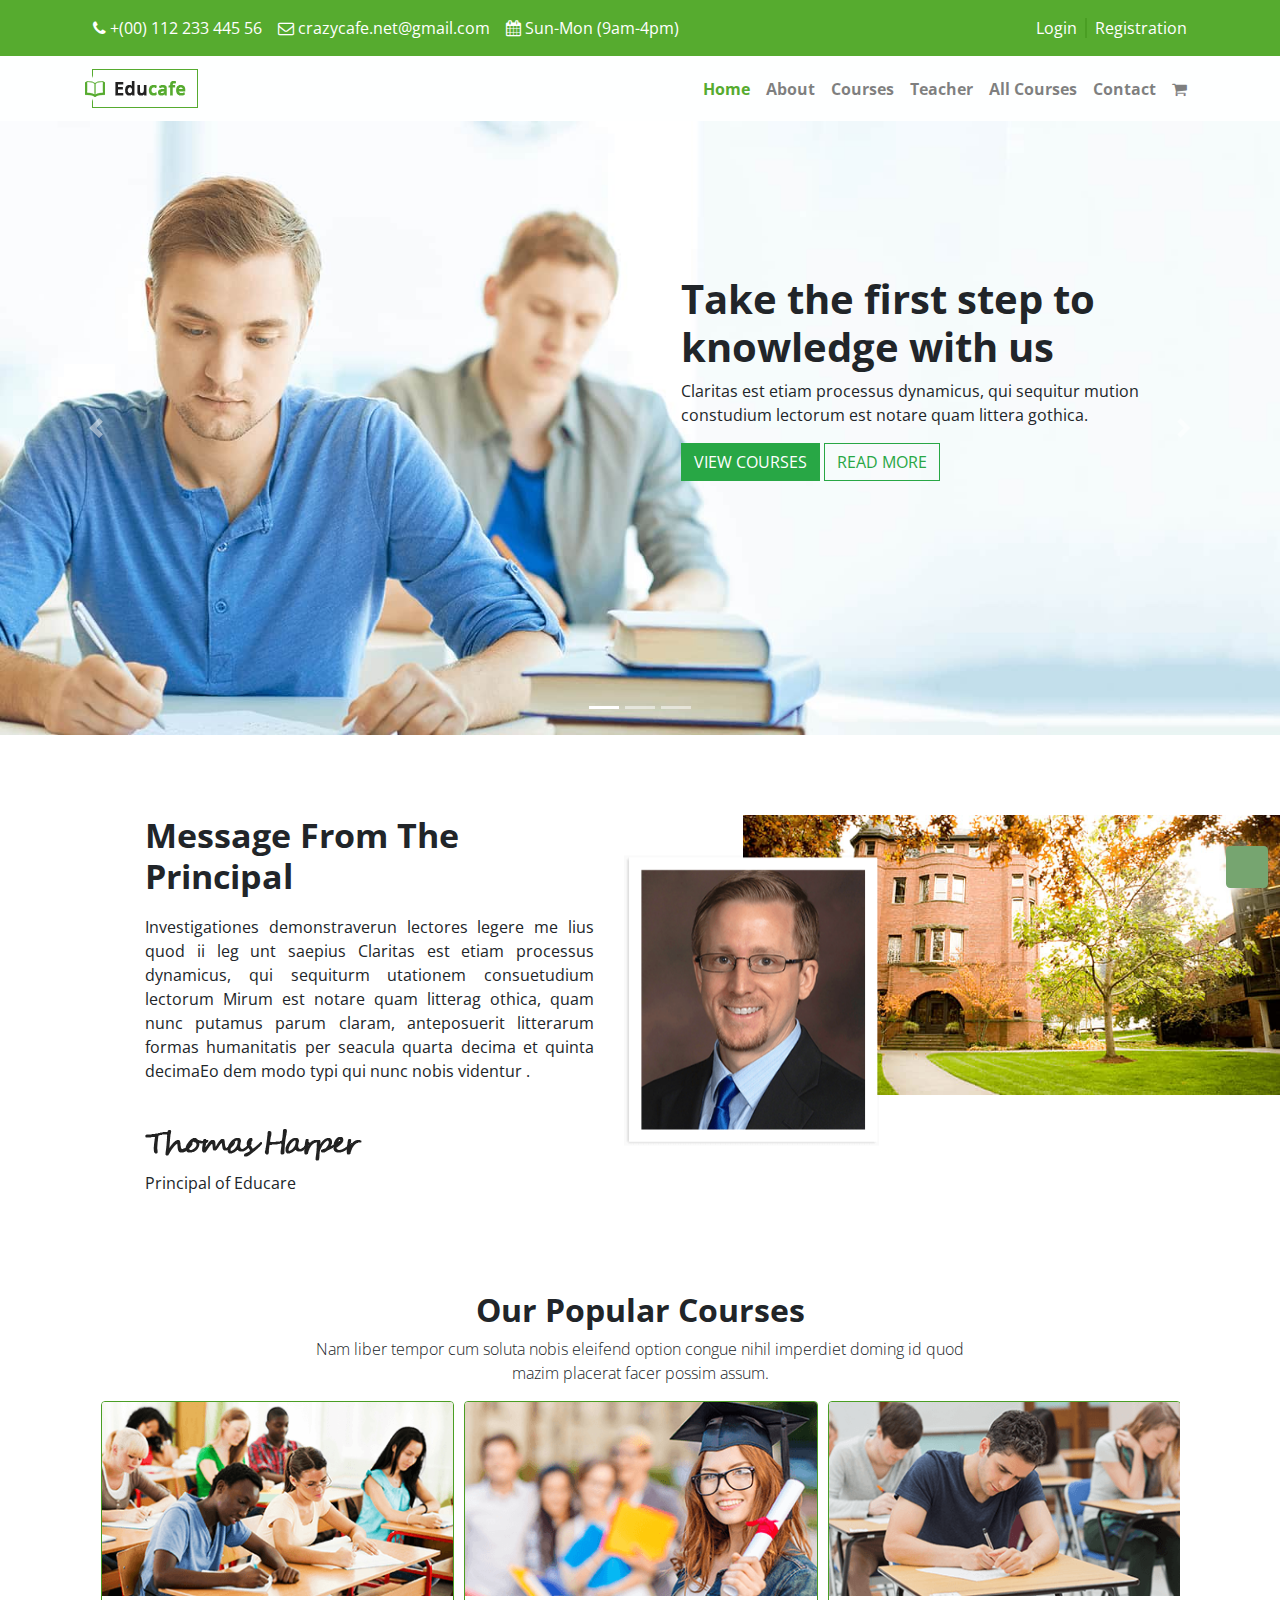
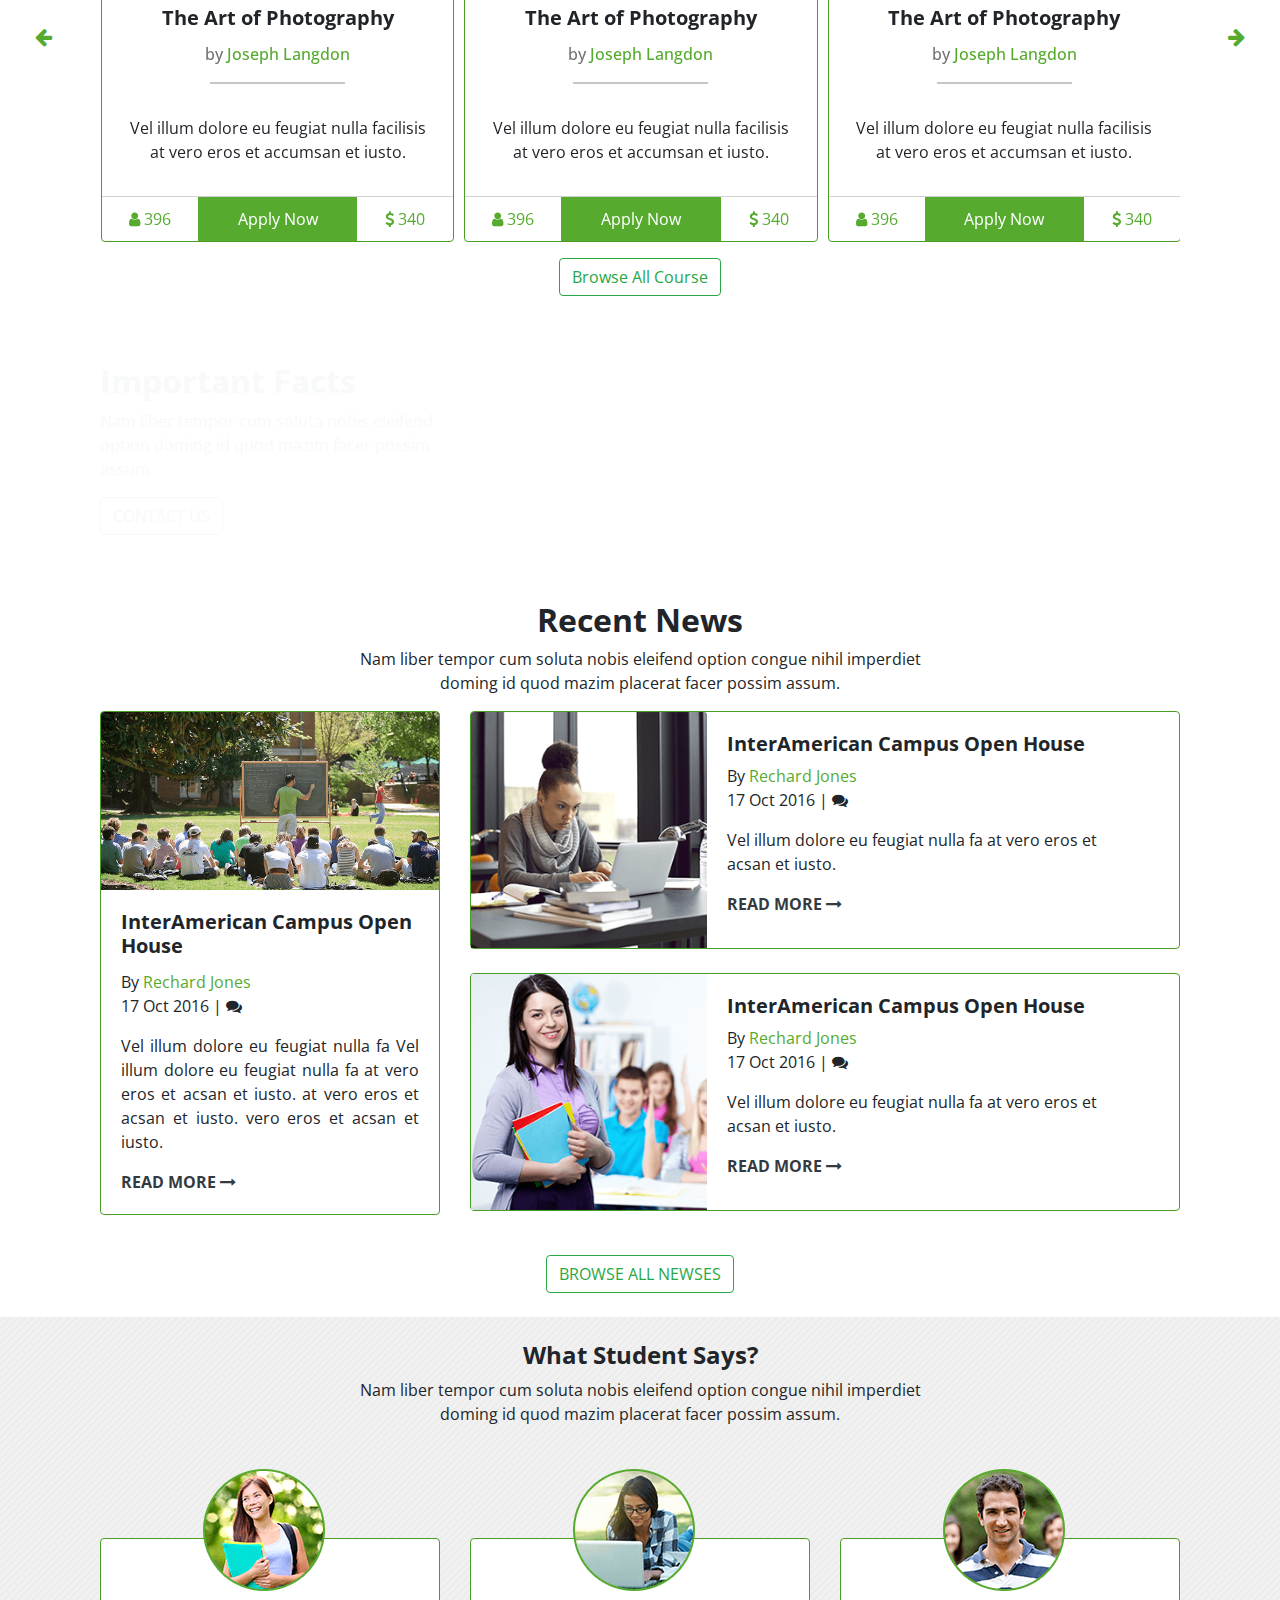
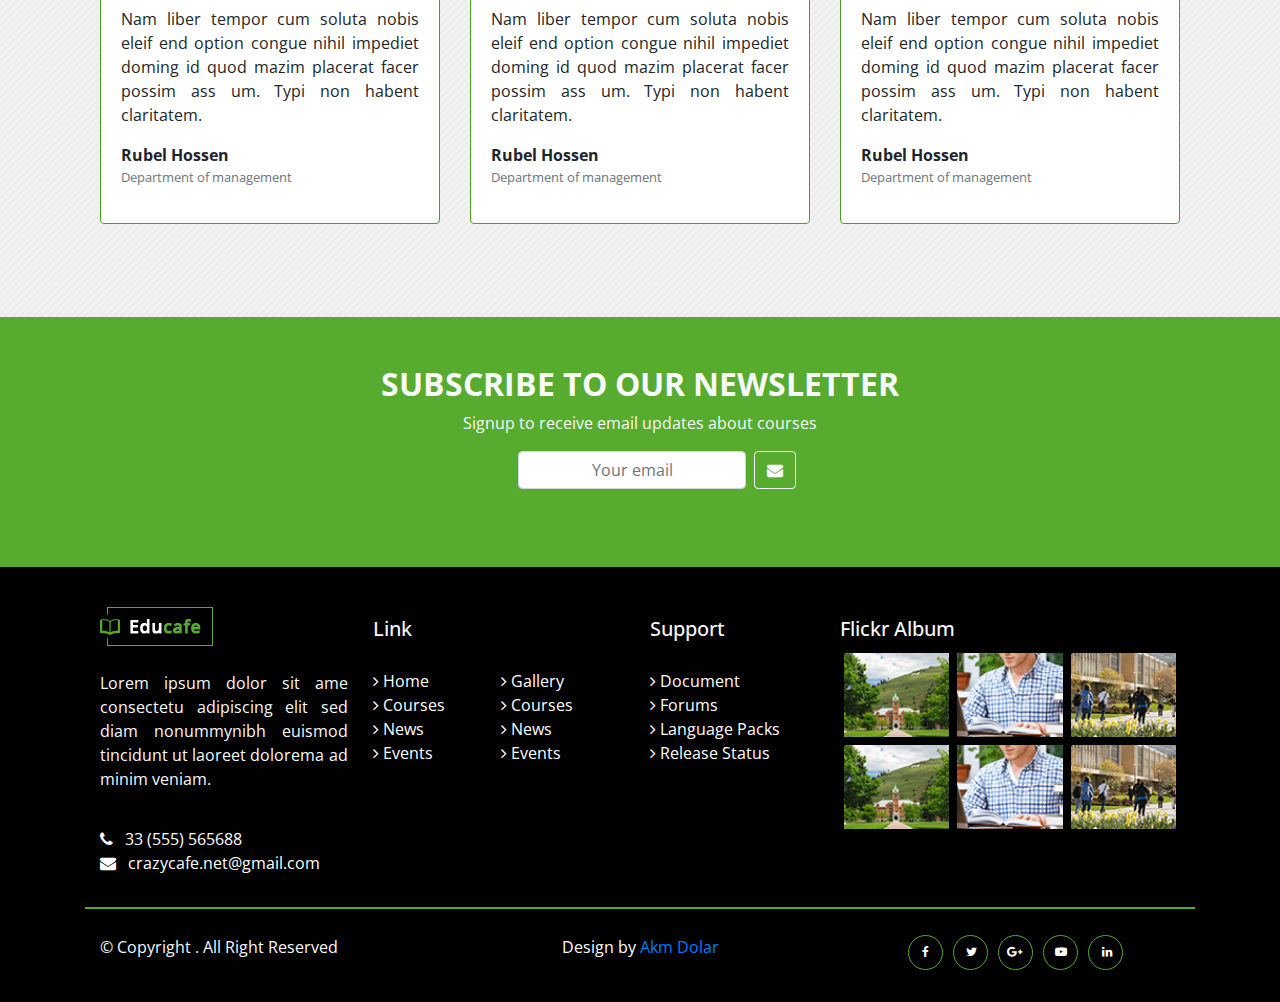
==== commit 1470cb56: "Educafe v1.1" ====
--- a/index.html
+++ b/index.html
@@ -18,6 +18,9 @@
 
 <body>
 
+
+    <!--BACK TO TOPBAR BUTTON START FROM HERE-->
+    <a href="#" id="toTopBtn" class="cd-top text-replace js-cd-top cd-top--is-visible cd-top--fade-out" data-abc="true"></a>
 
     <!-- TOPBAR START FROM HERE -->
     <section class="top_bar">
@@ -632,4 +635,6 @@
     <script src="assets/js/owl.carousel.min.js"></script>
     <script src="assets/js/main.js"></script>
     <script src="assets/js/bootstrap.min.js"></script>
-</body></html>
+</body>
+
+</html>
--- a/assets/css/style.css
+++ b/assets/css/style.css
@@ -20,6 +20,49 @@
 .card {
     border: 1.5px solid #4a9e23;
 }
+
+#toTopBtn {
+    position: fixed;
+    bottom: 12px;
+    right: 12px;
+    padding: 21px;
+    background-color: #76a570;
+    z-index: 111;
+    border-radius: 10%;
+}
+
+.js .cd-top--fade-out {
+    opacity: .5
+}
+
+.js .cd-top--is-visible {
+    visibility: visible;
+    opacity: 1
+}
+
+.js .cd-top {
+    visibility: hidden;
+    opacity: 0;
+    transition: opacity .3s, visibility .3s, background-color .3s
+}
+
+.cd-top {
+    position: fixed;
+    bottom: 20px;
+    bottom: var(--cd-back-to-top-margin);
+    right: 10px;
+    right: var(--cd-back-to-top-margin);
+    display: inline-block;
+    height: 40px;
+    height: var(--cd-back-to-top-size);
+    width: 40px;
+    width: var(--cd-back-to-top-size);
+    box-shadow: 0 0 10px rgba(0, 0, 0, .05) !important;
+    background: url(https://res.cloudinary.com/dxfq3iotg/image/upload/v1571057658/cd-top-arrow.svg) no-repeat center 50%;
+    background-color: hsla(5, 76%, 62%, .8);
+    background-color: hsla(var(--cd-color-3-h), var(--cd-color-3-s), var(--cd-color-3-l), 0.8)
+}
+
 /***********TOPBAR START FROM HERE***********/
 .top_bar {
     background: #56ab2f;
@@ -1115,3 +1158,9 @@
     opacity: 1;
     filter: alpha(opacity=100);
 }
+
+/*************************************************/
+/*************************************************/
+/*************************************************/
+/*************************************************/
+/*************************************************/
